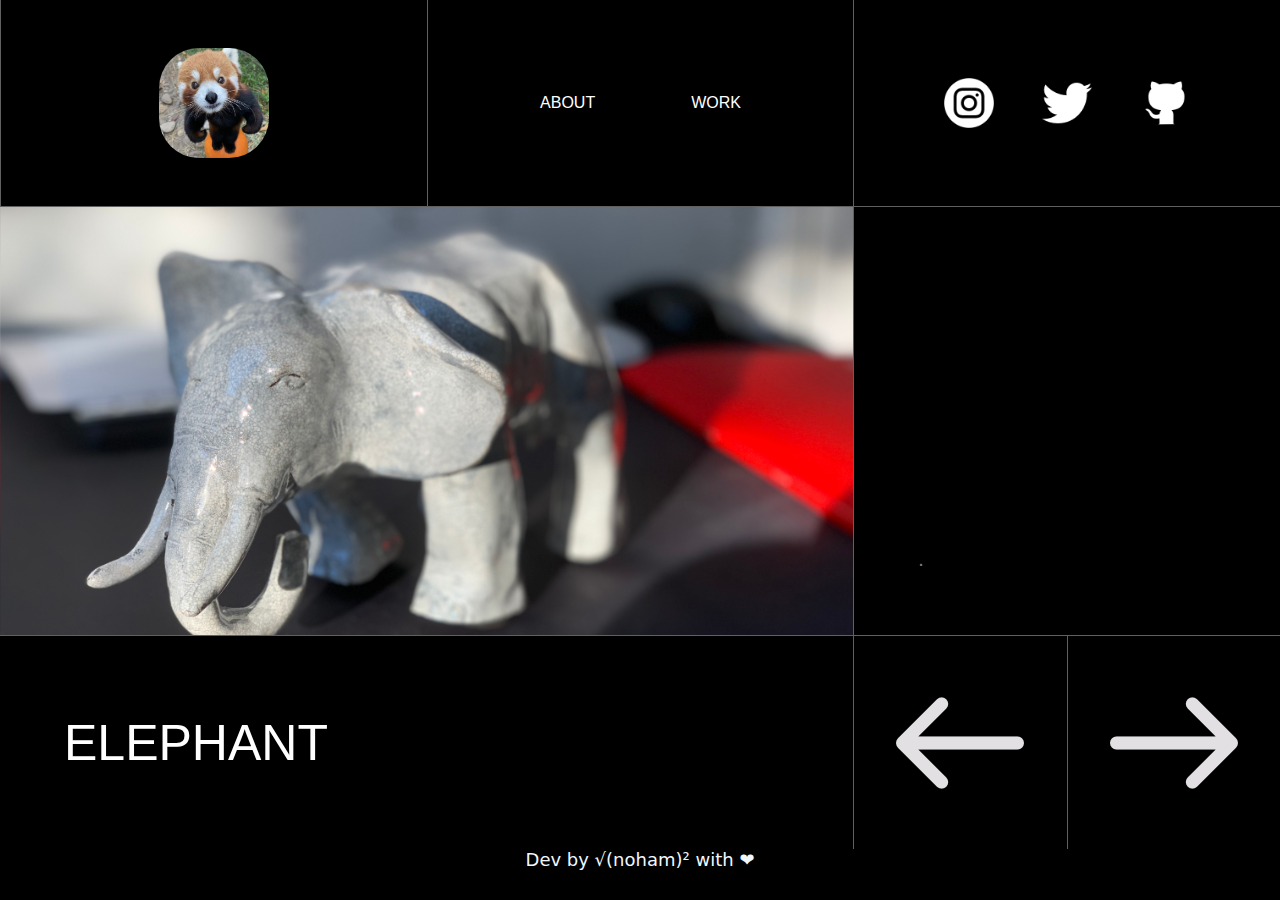
==== index.html @ 0e910b7a "Changes" ====
<html>

<head>
  <title>Nohamart</title>
  <link rel="shortcut icon" href="assets/icon.ico">
  <link rel="stylesheet" href="../Nohamart/css/style.css">
  <script src="../Nohamart/js/index.js"></script>
</head>

<body>

  <nav data-toggled="false" data-transitionable="false">
    <div id="nav-logo-section" class="nav-section">
      <a href="../Nohamart/index.html">
        <img src="../Nohamart/assets/icon.ico" alt="logo" height="110px" width="110px" id="logo"></i>
      </a>
    </div>

    <div id="nav-mobile-section">
      <div id="nav-link-section" class="nav-section">
        <a href="../Nohamart/html/about.html">ABOUT</a>
        <a href="../Nohamart/html/work.html">WORK</a>
      </div>

      <div id="nav-social-section" class="nav-section">
        <a href="https://www.instagram.com/no.0ham/">
          <img src="../Nohamart/assets/social/insta.png" alt="insta" width="50px" height="50px">
        </a>
        <a href="https://twitter.com/Noo0ham">
          <img src="../Nohamart/assets/social/twitter.png" alt="Twitter" width="50px" height="50px">
        </a>
        <a href="https://github.com/NohamR">
          <img src="../Nohamart/assets/social/github.png" alt="github" width="50px" height="50px">
        </a>
      </div>
    </div>
  </nav>

  <main>
    <article data-index="0" data-status="active">
      <div class="article-image-section article-section"></div>
      <div class="article-description-section article-section">
        <p>.</p>
      </div>
      <div class="article-title-section article-section">
        <a href="../Nohamart/html/elephant.html">
          <h2 class="texte-titre">Elephant</h2>
        </a>
      </div>
      <div class="article-nav-section article-section">
        <button class="article-nav-button" type="button" onclick="handleLeftClick()">
          <img src="../Nohamart/assets/web/arrow-left.png" alt="arrow-left"> </button>
        <button class="article-nav-button" type="button" onclick="handleRightClick()">
          <img src="../Nohamart/assets/web/arrow-right.png" alt="arrow-right"> </button>
        </button>
      </div>
    </article>

    <article data-index="1" data-status="inactive">
      <div class="article-image-section article-section"></div>
      <div class="article-description-section article-section">
        <p>.</p>
      </div>
      <div class="article-title-section article-section">
        <a href="../Nohamart/html/lampe.html">
          <h2 class="texte-titre">Lampe</h2>
        </a>
      </div>
      <div class="article-nav-section article-section">
        <button class="article-nav-button" type="button" onclick="handleLeftClick()">
          <img src="../Nohamart/assets/web/arrow-left.png" alt="arrow-left"> </button>
        <button class="article-nav-button" type="button" onclick="handleRightClick()">
          <img src="../Nohamart/assets/web/arrow-right.png" alt="arrow-right"> </button>
        </button>
      </div>
    </article>

  </main>

  <footer>
    Dev by √(noham)² with &#10084;
  </footer>
</body>


</html>
---- Nohamart/css/style.css ----
:root {
  --background-color: rgb(0, 0, 0);
  --border-color: rgba(255, 255, 255, 0.377);
  --highlight-color: rgb(126, 87, 194);
}

body {
  background-color: var(--background-color);
  display: flex;
  flex-direction: column;
  height: 100vh;
  margin: 0px;
  overflow: hidden;
}

* {
  box-sizing: border-box;
}

h1,
h2,
h3,
a,
p,
span {
  font-family: "Rubik", sans-serif;
  font-weight: 400;
  color: white;
  margin: 0px;
}

a {
  text-decoration: none;
}

a:hover {
  color: var(--highlight-color);
}

nav {
  display: flex;
  width: 100%;
  border-bottom: 1px solid var(--border-color);
}

nav .nav-section {
  padding: 3rem 2rem;
  display: flex;
  gap: 1rem;
  border-left: 1px solid var(--border-color);
  align-items: center;
  justify-content: center;
}

#nav-mobile-section {
  display: flex;
  flex-basis: calc(100% * (2 / 3));
  z-index: 2;
}

#nav-toggle-button {
  align-items: center;
  background-color: transparent;
  border: none;
  border-left: 1px solid var(--border-color);
  color: white;
  cursor: pointer;
  display: none;
  gap: 0.8rem;
  height: 100%;
  justify-content: center;
  outline: none;
  padding: 0rem 3rem;
  position: relative;
  z-index: 3;
}

#nav-toggle-button:hover,
#nav-toggle-button:hover>span {
  color: var(--highlight-color);
}

#nav-toggle-button>span,
#nav-toggle-button>i {
  display: inline-block;
  height: 1rem;
  line-height: 1rem;
}

#nav-social-section,
#nav-contact-section {
  flex-grow: 1;
}

#nav-logo-section {
  flex-basis: calc(100% / 3);
  /* justify-content: flex-start; */
}

#nav-logo-section>a>i {
  font-size: 2.5rem;
}

#nav-link-section {
  flex-basis: 50%;
  gap: 6rem;
}

#nav-social-section {
  gap: 3rem;
}

main {
  flex-grow: 1;
  position: relative;
  overflow: hidden;
}

main>article {
  height: 100%;
  width: 100%;
  display: grid;
  grid-template-columns: 2fr 1fr;
  grid-template-rows: 2fr 1fr;
  position: absolute;
  left: 0px;
  top: 0px;
  transition: transform 400ms ease;
}

main>article[data-status="inactive"] {
  transform: translateX(-100%);
  transition: none;
}

main>article[data-status="active"] {
  transform: translateX(0%);
}

main>article[data-status="before"] {
  transform: translateX(-100%);
}

main>article[data-status="after"] {
  transform: translateX(100%);
}

main>article[data-status="becoming-active-from-before"] {
  transform: translateX(-100%);
  transition: none;
}

main>article[data-status="becoming-active-from-after"] {
  transform: translateX(100%);
  transition: none;
}

main>article>.article-section {
  height: 100%;
  display: flex;
}

main>article>.article-description-section,
main>article>.article-nav-section {
  border-left: 1px solid var(--border-color);
}

main>article>.article-title-section,
main>article>.article-nav-section {
  border-top: 1px solid var(--border-color);
}

main>article:first-child>.article-image-section {
  background-image: url(../assets/Article/Elephant/IMG_1213.HEIC);
}

main>article:nth-child(2)>.article-image-section {
  background-image: url(../assets/Article/Lampe/IMG_0713.HEIC);
}

main>article>.article-image-section {
  background-position: center;
  background-size: cover;
}

main>article>.article-description-section {
  flex-direction: column;
  justify-content: flex-end;
  padding: 4rem;
}

main>article>.article-description-section>p {
  color: rgba(255, 255, 255, 0.5);
  font-size: 1.25em;
}

main>article>.article-description-section>p>a:hover {
  text-decoration: underline;
}

main>article>.article-title-section {
  align-items: center;
  justify-content: space-between;
  padding: 2rem 4rem;
}

main>article>.article-title-section * {
  color: white;
}

main>article>.article-title-section>h1, h2 {
  flex-basis: 50%;
  font-family: "Rubik", sans-serif;
  font-size: 50px;
  line-height: 3rem;
  margin: 0px;
  text-transform: uppercase;
}

main>article>.article-title-section>i {
  color: rgba(255, 255, 255, 0.75);
  font-size: 4rem;
}

main>article>.article-nav-section>.article-nav-button {
  background-color: transparent;
  flex-grow: 1;
  border: none;
  outline: none;
  color: rgba(255, 255, 255, 0.75);
  font-size: 3rem;
  cursor: pointer;
}

main>article>.article-nav-section>.article-nav-button:hover {
  background-color: rgba(255, 255, 255, 0.02);
}

main>article>.article-nav-section>.article-nav-button:nth-child(2) {
  border-left: 1px solid var(--border-color);
}

@media(max-width: 1200px) {
  #nav-mobile-section {
    flex-basis: calc(100% * 0.75);
  }

  #nav-logo-section {
    flex-basis: calc(100% * 0.25);
  }

  #nav-link-section {
    flex-basis: calc(100% / 3);
    gap: 3rem;
  }

  main {
    overflow-y: auto;
  }

  main>article {
    grid-template-columns: none;
    grid-template-rows: 1.5fr repeat(3, 0.75fr) 0.25fr;
    height: max(900px, 100%);
  }

  main>article>.article-title-section>h2 {
    font-size: 3rem;
    line-height: 2.6rem;
  }

  main>article>.article-title-section>i {
    font-size: 3rem;
  }

  main>article>.article-description-section,
  main>article>.article-nav-section {
    border-left: none;
  }

  main>article>.article-image-section {
    order: 1;
  }

  main>article>.article-title-section {
    border-bottom: 1px solid var(--border-color);
    order: 2;
  }

  main>article>.article-description-section {
    justify-content: center;
    order: 3;
  }

  main>article>.article-nav-section {
    border-bottom: 1px solid var(--border-color);
    order: 4;
  }
}

@media(max-width: 800px) {
  nav {
    justify-content: space-between;
  }

  nav[data-toggled="true"]>#nav-mobile-section {
    transform: translateY(0%);
  }

  nav[data-toggled="true"]>#nav-toggle-button {
    border-left: none;
  }

  nav[data-transitionable="true"]>#nav-mobile-section {
    transition: transform 400ms ease;
  }

  nav .nav-section {
    border-left: none;
    padding: 1.5rem 1rem;
  }

  #nav-logo-section>a>i {
    font-size: 1.5rem;
    margin-left: 1rem;
  }

  #nav-mobile-section {
    background-color: var(--background-color);
    flex-direction: column;
    height: 100vh;
    width: 100vw;
    position: fixed;
    transform: translateY(-100%);
  }

  #nav-toggle-button {
    display: flex;
  }

  #nav-link-section {
    flex-basis: 60%;
    flex-direction: column;
    gap: 4rem;
  }

  #nav-link-section>a {
    font-size: 3rem;
  }

  #nav-social-section>a {
    font-size: 2rem;
  }

  #nav-contact-section {
    padding-bottom: 4rem;
  }

  main>article {
    grid-template-rows: 1fr repeat(4, 0.5fr);
    height: max(700px, 100%);
  }

  main>article>.article-title-section {
    padding: 2rem;
  }

  main>article>.article-title-section>h1,
  h2 {
    flex-basis: 70%;
    font-size: 1.75em;
    line-height: 1.5rem;
  }

  main>article>.article-title-section>i {
    font-size: 2rem;
  }

  main>article>.article-description-section {
    padding: 2rem;
  }

  main>article>.article-description-section>p {
    font-size: 1rem;
  }
}

/* -- YT link / Source link styles -- */

main>article>.article-description-section>p>.source-link {
  color: var(--highlight-color);
  display: inline;
}

main>article .yt-link,
main>article .yt-link>i {
  color: var(--yt-color);
  display: inline;
}



#logo {
  border-radius: 40px;
}

footer {
  font-size: large;
  color: aliceblue;
  text-align: center;
  padding-bottom: 30px;
  font-family: system-ui, -apple-system, BlinkMacSystemFont, 'Segoe UI', Roboto, Oxygen, Ubuntu, Cantarell, 'Open Sans', 'Helvetica Neue', sans-serif;
}
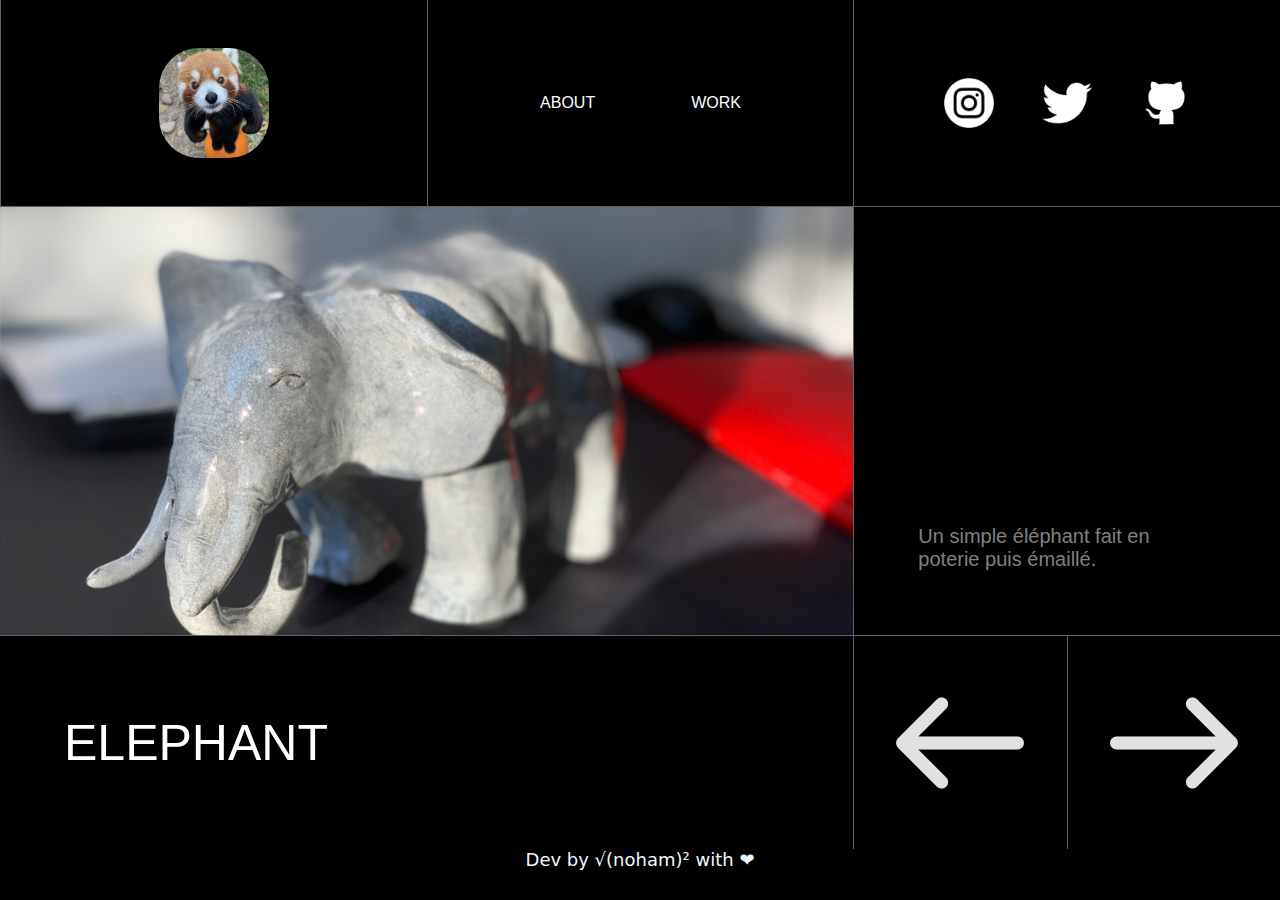
==== commit 527acc69: "Changes" ====
--- a/index.html
+++ b/index.html
@@ -3,34 +3,34 @@
 <head>
   <title>Nohamart</title>
   <link rel="shortcut icon" href="assets/icon.ico">
-  <link rel="stylesheet" href="../Nohamart/css/style.css">
-  <script src="../Nohamart/js/index.js"></script>
+  <link rel="stylesheet" href="css/style.css">
+  <script src="js/index.js"></script>
 </head>
 
 <body>
 
   <nav data-toggled="false" data-transitionable="false">
     <div id="nav-logo-section" class="nav-section">
-      <a href="../Nohamart/index.html">
-        <img src="../Nohamart/assets/icon.ico" alt="logo" height="110px" width="110px" id="logo"></i>
+      <a href="index.html">
+        <img src="assets/icon.ico" alt="logo" height="110px" width="110px" id="logo"></i>
       </a>
     </div>
 
     <div id="nav-mobile-section">
       <div id="nav-link-section" class="nav-section">
-        <a href="../Nohamart/html/about.html">ABOUT</a>
-        <a href="../Nohamart/html/work.html">WORK</a>
+        <a href="html/about.html">ABOUT</a>
+        <a href="html/work.html">WORK</a>
       </div>
 
       <div id="nav-social-section" class="nav-section">
         <a href="https://www.instagram.com/no.0ham/">
-          <img src="../Nohamart/assets/social/insta.png" alt="insta" width="50px" height="50px">
+          <img src="assets/social/insta.png" alt="insta" width="50px" height="50px">
         </a>
         <a href="https://twitter.com/Noo0ham">
-          <img src="../Nohamart/assets/social/twitter.png" alt="Twitter" width="50px" height="50px">
+          <img src="assets/social/twitter.png" alt="Twitter" width="50px" height="50px">
         </a>
         <a href="https://github.com/NohamR">
-          <img src="../Nohamart/assets/social/github.png" alt="github" width="50px" height="50px">
+          <img src="assets/social/github.png" alt="github" width="50px" height="50px">
         </a>
       </div>
     </div>
@@ -40,18 +40,18 @@
     <article data-index="0" data-status="active">
       <div class="article-image-section article-section"></div>
       <div class="article-description-section article-section">
-        <p>.</p>
+        <p>Un simple éléphant fait en poterie puis émaillé.</p>
       </div>
       <div class="article-title-section article-section">
-        <a href="../Nohamart/html/elephant.html">
+        <a href="html/elephant.html">
           <h2 class="texte-titre">Elephant</h2>
         </a>
       </div>
       <div class="article-nav-section article-section">
         <button class="article-nav-button" type="button" onclick="handleLeftClick()">
-          <img src="../Nohamart/assets/web/arrow-left.png" alt="arrow-left"> </button>
+          <img src="assets/web/arrow-left.png" alt="arrow-left"> </button>
         <button class="article-nav-button" type="button" onclick="handleRightClick()">
-          <img src="../Nohamart/assets/web/arrow-right.png" alt="arrow-right"> </button>
+          <img src="assets/web/arrow-right.png" alt="arrow-right"> </button>
         </button>
       </div>
     </article>
@@ -59,18 +59,18 @@
     <article data-index="1" data-status="inactive">
       <div class="article-image-section article-section"></div>
       <div class="article-description-section article-section">
-        <p>.</p>
+        <p>Une lampe incrustée dans un morceau de bois travaillé, poncé, vernis et gravé à l'arc électrique.</p>
       </div>
       <div class="article-title-section article-section">
-        <a href="../Nohamart/html/lampe.html">
+        <a href="html/lampe.html">
           <h2 class="texte-titre">Lampe</h2>
         </a>
       </div>
       <div class="article-nav-section article-section">
         <button class="article-nav-button" type="button" onclick="handleLeftClick()">
-          <img src="../Nohamart/assets/web/arrow-left.png" alt="arrow-left"> </button>
+          <img src="assets/web/arrow-left.png" alt="arrow-left"> </button>
         <button class="article-nav-button" type="button" onclick="handleRightClick()">
-          <img src="../Nohamart/assets/web/arrow-right.png" alt="arrow-right"> </button>
+          <img src="assets/web/arrow-right.png" alt="arrow-right"> </button>
         </button>
       </div>
     </article>
--- a/css/style.css
+++ b/css/style.css
@@ -0,0 +1,418 @@
+:root {
+  --background-color: rgb(0, 0, 0);
+  --border-color: #ffffff60;
+  --highlight-color: rgb(252, 227, 196)
+}
+
+body {
+  background-color: var(--background-color);
+  display: flex;
+  flex-direction: column;
+  height: 100vh;
+  margin: 0px;
+  overflow: hidden;
+}
+
+* {
+  box-sizing: border-box;
+}
+
+h1,
+h2,
+h3,
+a,
+p,
+span {
+  font-family: "Rubik", sans-serif;
+  font-weight: 400;
+  color: white;
+  margin: 0px;
+}
+
+a {
+  text-decoration: none;
+}
+
+a:hover {
+  color: var(--highlight-color);
+}
+
+nav {
+  display: flex;
+  width: 100%;
+  border-bottom: 1px solid var(--border-color);
+}
+
+nav .nav-section {
+  padding: 3rem 2rem;
+  display: flex;
+  gap: 1rem;
+  border-left: 1px solid var(--border-color);
+  align-items: center;
+  justify-content: center;
+}
+
+#nav-mobile-section {
+  display: flex;
+  flex-basis: calc(100% * (2 / 3));
+  z-index: 2;
+}
+
+#nav-toggle-button {
+  align-items: center;
+  background-color: transparent;
+  border: none;
+  border-left: 1px solid var(--border-color);
+  color: white;
+  cursor: pointer;
+  display: none;
+  gap: 0.8rem;
+  height: 100%;
+  justify-content: center;
+  outline: none;
+  padding: 0rem 3rem;
+  position: relative;
+  z-index: 3;
+}
+
+#nav-toggle-button:hover,
+#nav-toggle-button:hover>span {
+  color: var(--highlight-color);
+}
+
+#nav-toggle-button>span,
+#nav-toggle-button>i {
+  display: inline-block;
+  height: 1rem;
+  line-height: 1rem;
+}
+
+#nav-social-section,
+#nav-contact-section {
+  flex-grow: 1;
+}
+
+#nav-logo-section {
+  flex-basis: calc(100% / 3);
+  /* justify-content: flex-start; */
+}
+
+#nav-logo-section>a>i {
+  font-size: 2.5rem;
+}
+
+#nav-link-section {
+  flex-basis: 50%;
+  gap: 6rem;
+}
+
+#nav-social-section {
+  gap: 3rem;
+}
+
+main {
+  flex-grow: 1;
+  position: relative;
+  overflow: hidden;
+}
+
+main>article {
+  height: 100%;
+  width: 100%;
+  display: grid;
+  grid-template-columns: 2fr 1fr;
+  grid-template-rows: 2fr 1fr;
+  position: absolute;
+  left: 0px;
+  top: 0px;
+  transition: transform 400ms ease;
+}
+
+main>article[data-status="inactive"] {
+  transform: translateX(-100%);
+  transition: none;
+}
+
+main>article[data-status="active"] {
+  transform: translateX(0%);
+}
+
+main>article[data-status="before"] {
+  transform: translateX(-100%);
+}
+
+main>article[data-status="after"] {
+  transform: translateX(100%);
+}
+
+main>article[data-status="becoming-active-from-before"] {
+  transform: translateX(-100%);
+  transition: none;
+}
+
+main>article[data-status="becoming-active-from-after"] {
+  transform: translateX(100%);
+  transition: none;
+}
+
+main>article>.article-section {
+  height: 100%;
+  display: flex;
+}
+
+main>article>.article-description-section,
+main>article>.article-nav-section {
+  border-left: 1px solid var(--border-color);
+}
+
+main>article>.article-title-section,
+main>article>.article-nav-section {
+  border-top: 1px solid var(--border-color);
+}
+
+main>article:first-child>.article-image-section {
+  background-image: url(../assets/Cover/Elephant.JPG);
+}
+
+main>article:nth-child(2)>.article-image-section {
+  background-image: url(../assets/Cover/Lampe.PNG);
+}
+
+main>article>.article-image-section {
+  background-position: center;
+  background-size: cover;
+}
+
+main>article>.article-description-section {
+  flex-direction: column;
+  justify-content: flex-end;
+  padding: 4rem;
+}
+
+main>article>.article-description-section>p {
+  color: rgba(255, 255, 255, 0.5);
+  font-size: 1.25em;
+}
+
+main>article>.article-description-section>p>a:hover {
+  text-decoration: underline;
+}
+
+main>article>.article-title-section {
+  align-items: center;
+  justify-content: space-between;
+  padding: 2rem 4rem;
+}
+
+main>article>.article-title-section * {
+  color: white;
+}
+
+main>article>.article-title-section>h1, h2 {
+  flex-basis: 50%;
+  font-family: "Rubik", sans-serif;
+  font-size: 50px;
+  line-height: 3rem;
+  margin: 0px;
+  text-transform: uppercase;
+}
+
+main>article>.article-title-section>i {
+  color: rgba(255, 255, 255, 0.75);
+  font-size: 4rem;
+}
+
+main>article>.article-nav-section>.article-nav-button {
+  background-color: transparent;
+  flex-grow: 1;
+  border: none;
+  outline: none;
+  color: rgba(255, 255, 255, 0.75);
+  font-size: 3rem;
+  cursor: pointer;
+}
+
+main>article>.article-nav-section>.article-nav-button:hover {
+  background-color: rgba(255, 255, 255, 0.02);
+}
+
+main>article>.article-nav-section>.article-nav-button:nth-child(2) {
+  border-left: 1px solid var(--border-color);
+}
+
+@media(max-width: 1200px) {
+  #nav-mobile-section {
+    flex-basis: calc(100% * 0.75);
+  }
+
+  #nav-logo-section {
+    flex-basis: calc(100% * 0.25);
+  }
+
+  #nav-link-section {
+    flex-basis: calc(100% / 3);
+    gap: 3rem;
+  }
+
+  main {
+    overflow-y: auto;
+  }
+
+  main>article {
+    grid-template-columns: none;
+    grid-template-rows: 1.5fr repeat(3, 0.75fr) 0.25fr;
+    height: max(900px, 100%);
+  }
+
+  main>article>.article-title-section>h2 {
+    font-size: 3rem;
+    line-height: 2.6rem;
+  }
+
+  main>article>.article-title-section>i {
+    font-size: 3rem;
+  }
+
+  main>article>.article-description-section,
+  main>article>.article-nav-section {
+    border-left: none;
+  }
+
+  main>article>.article-image-section {
+    order: 1;
+  }
+
+  main>article>.article-title-section {
+    border-bottom: 1px solid var(--border-color);
+    order: 2;
+  }
+
+  main>article>.article-description-section {
+    justify-content: center;
+    order: 3;
+  }
+
+  main>article>.article-nav-section {
+    border-bottom: 1px solid var(--border-color);
+    order: 4;
+  }
+}
+
+@media(max-width: 800px) {
+  nav {
+    justify-content: space-between;
+  }
+
+  nav[data-toggled="true"]>#nav-mobile-section {
+    transform: translateY(0%);
+  }
+
+  nav[data-toggled="true"]>#nav-toggle-button {
+    border-left: none;
+  }
+
+  nav[data-transitionable="true"]>#nav-mobile-section {
+    transition: transform 400ms ease;
+  }
+
+  nav .nav-section {
+    border-left: none;
+    padding: 1.5rem 1rem;
+  }
+
+  #nav-logo-section>a>i {
+    font-size: 1.5rem;
+    margin-left: 1rem;
+  }
+
+  #nav-mobile-section {
+    background-color: var(--background-color);
+    flex-direction: column;
+    height: 100vh;
+    width: 100vw;
+    position: fixed;
+    transform: translateY(-100%);
+  }
+
+  #nav-toggle-button {
+    display: flex;
+  }
+
+  #nav-link-section {
+    flex-basis: 60%;
+    flex-direction: column;
+    gap: 4rem;
+  }
+
+  #nav-link-section>a {
+    font-size: 3rem;
+  }
+
+  #nav-social-section>a {
+    font-size: 2rem;
+  }
+
+  #nav-contact-section {
+    padding-bottom: 4rem;
+  }
+
+  main>article {
+    grid-template-rows: 1fr repeat(4, 0.5fr);
+    height: max(700px, 100%);
+  }
+
+  main>article>.article-title-section {
+    padding: 2rem;
+  }
+
+  main>article>.article-title-section>h1,
+  h2 {
+    flex-basis: 70%;
+    font-size: 1.75em;
+    line-height: 1.5rem;
+  }
+
+  main>article>.article-title-section>i {
+    font-size: 2rem;
+  }
+
+  main>article>.article-description-section {
+    padding: 2rem;
+  }
+
+  main>article>.article-description-section>p {
+    font-size: 1rem;
+  }
+}
+
+/* -- YT link / Source link styles -- */
+
+main>article>.article-description-section>p>.source-link {
+  color: var(--highlight-color);
+  display: inline;
+}
+
+main>article .yt-link,
+main>article .yt-link>i {
+  color: var(--yt-color);
+  display: inline;
+}
+
+
+
+#logo {
+  border-radius: 40px;
+}
+
+.texte-titre:hover {
+  color: rgb(252, 227, 196);
+}
+
+
+footer {
+  font-size: large;
+  color: aliceblue;
+  text-align: center;
+  padding-bottom: 30px;
+  font-family: system-ui, -apple-system, BlinkMacSystemFont, 'Segoe UI', Roboto, Oxygen, Ubuntu, Cantarell, 'Open Sans', 'Helvetica Neue', sans-serif;
+}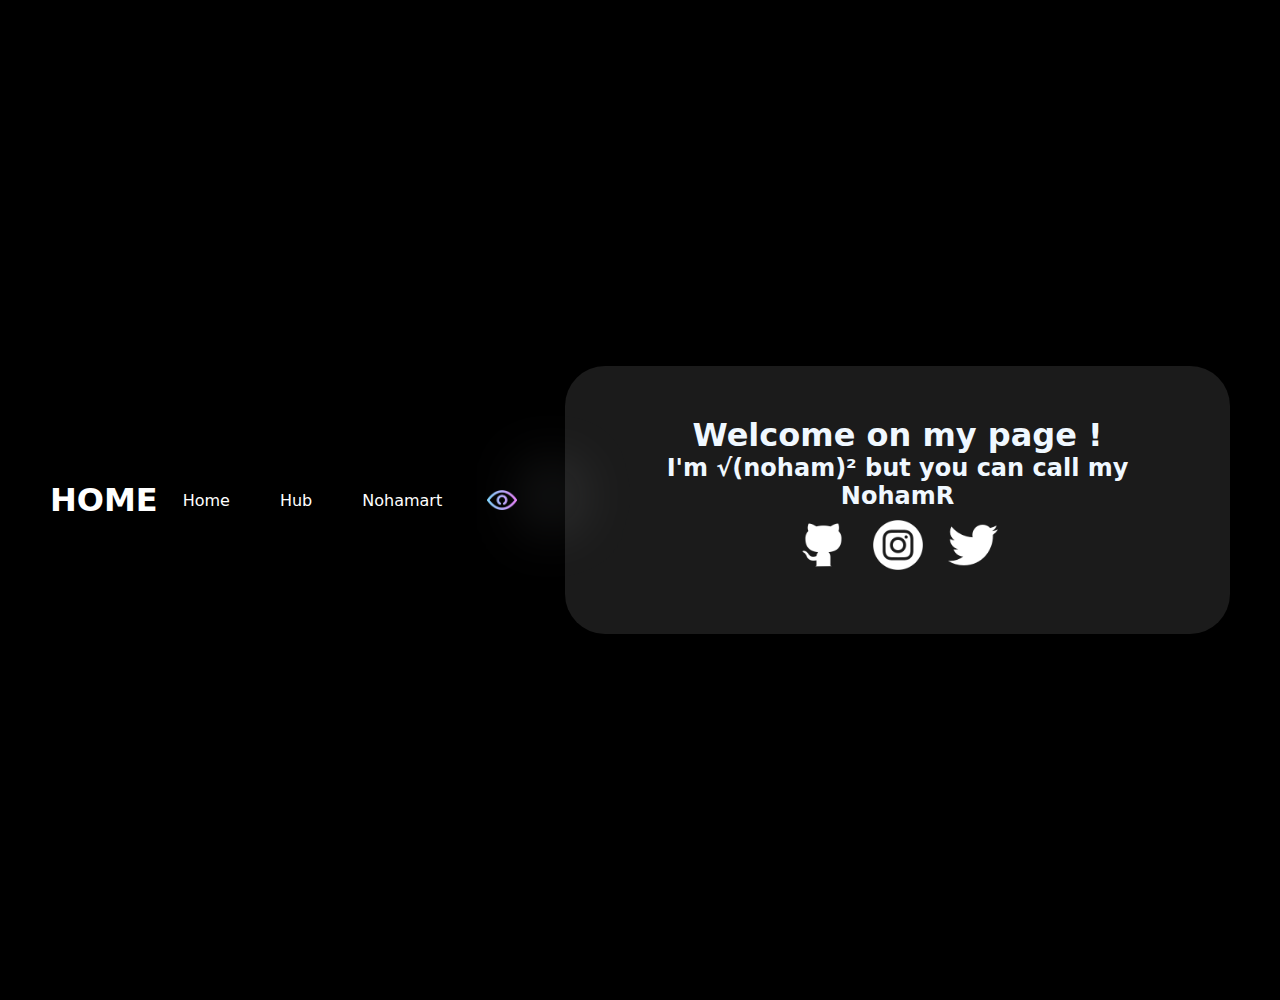
==== commit c34290e9: "First new push" ====
--- a/index.html
+++ b/index.html
@@ -1,86 +1,76 @@
-<html>
+<html lang="en">
 
 <head>
-  <title>Nohamart</title>
-  <link rel="shortcut icon" href="assets/icon.ico">
-  <link rel="stylesheet" href="css/style.css">
-  <script src="js/index.js"></script>
+    <meta charset="utf-8">
+    <meta http-equiv="X-UA-Compatible" content="IE=edge">
+    <link rel="icon" href="assets/icon.ico">
+    <meta name="viewport" content="width=device-width,initial-scale=1">
+    <meta name="theme-color" content="#000000">
+    <meta name="description" content="NohamR's web site">
+    <link rel="apple-touch-icon" href="/logo192.png">
+    <title>NohamR</title>
+    <link href="style.css" rel="stylesheet">
+    <script src="index.js"></script>
 </head>
 
 <body>
 
-  <nav data-toggled="false" data-transitionable="false">
-    <div id="nav-logo-section" class="nav-section">
-      <a href="index.html">
-        <img src="assets/icon.ico" alt="logo" height="110px" width="110px" id="logo"></i>
-      </a>
-    </div>
-
-    <div id="nav-mobile-section">
-      <div id="nav-link-section" class="nav-section">
-        <a href="html/about.html">ABOUT</a>
-        <a href="html/work.html">WORK</a>
-      </div>
-
-      <div id="nav-social-section" class="nav-section">
-        <a href="https://www.instagram.com/no.0ham/">
-          <img src="assets/social/insta.png" alt="insta" width="50px" height="50px">
-        </a>
-        <a href="https://twitter.com/Noo0ham">
-          <img src="assets/social/twitter.png" alt="Twitter" width="50px" height="50px">
-        </a>
-        <a href="https://github.com/NohamR">
-          <img src="assets/social/github.png" alt="github" width="50px" height="50px">
-        </a>
-      </div>
-    </div>
-  </nav>
-
-  <main>
-    <article data-index="0" data-status="active">
-      <div class="article-image-section article-section"></div>
-      <div class="article-description-section article-section">
-        <p>Un simple éléphant fait en poterie puis émaillé.</p>
-      </div>
-      <div class="article-title-section article-section">
-        <a href="html/elephant.html">
-          <h2 class="texte-titre">Elephant</h2>
-        </a>
-      </div>
-      <div class="article-nav-section article-section">
-        <button class="article-nav-button" type="button" onclick="handleLeftClick()">
-          <img src="assets/web/arrow-left.png" alt="arrow-left"> </button>
-        <button class="article-nav-button" type="button" onclick="handleRightClick()">
-          <img src="assets/web/arrow-right.png" alt="arrow-right"> </button>
-        </button>
-      </div>
-    </article>
-
-    <article data-index="1" data-status="inactive">
-      <div class="article-image-section article-section"></div>
-      <div class="article-description-section article-section">
-        <p>Une lampe incrustée dans un morceau de bois travaillé, poncé, vernis et gravé à l'arc électrique.</p>
-      </div>
-      <div class="article-title-section article-section">
-        <a href="html/lampe.html">
-          <h2 class="texte-titre">Lampe</h2>
-        </a>
-      </div>
-      <div class="article-nav-section article-section">
-        <button class="article-nav-button" type="button" onclick="handleLeftClick()">
-          <img src="assets/web/arrow-left.png" alt="arrow-left"> </button>
-        <button class="article-nav-button" type="button" onclick="handleRightClick()">
-          <img src="assets/web/arrow-right.png" alt="arrow-right"> </button>
-        </button>
-      </div>
-    </article>
-
-  </main>
-
-  <footer>
-    Dev by √(noham)² with &#10084;
-  </footer>
-</body>
 
 
+    <nav class="navbar">
+        <a href="" class="logo">HOME</a>
+        <div class="nav-links">
+            <ul>
+                <li><a href="index.html">Home</a></li>
+                <li><a href="https://nohamr.github.io/hub">Hub</a></li>
+                <li><a href="https://nohamr.github.io/nohamart">Nohamart</a></li>
+            </ul>
+        </div>
+
+
+        <img src="assets/burger.png" alt="menu hamburger" class="menu-hamburger">
+
+        <div class="compteur-content">
+            <img src="assets/oeuil.png" alt="oeuil">
+            <h1 id="compteur-de-vues" class="compteur-de-vues">?</h1>
+        </div>
+
+
+        <div class="main">
+            <div class="square">
+                <div class="square_content">
+                    <h1>
+                        Welcome on my page !
+                    </h1>
+                    <h2>
+                        I'm √(noham)² but you can call my NohamR
+                    </h2>
+                    <div class="icons">
+                        <a href="https://github.com/NohamR"><img class="icon" src="assets/social/github.png"
+                                alt="github"></a>
+                        <a href="https://www.instagram.com/no.0ham/"><img class="icon" src="assets/social/insta.png"
+                                alt="instagram"></a>
+                        <a href="https://twitter.com/Noo0ham"><img class="icon" src="assets/social/twitter.png"
+                                alt="twitter"></a>
+                    </div>
+                </div>
+            </div>
+        </div>
+
+
+    </nav>
+</body>
+<script>
+    const menuHamburger = document.querySelector(".menu-hamburger")
+    const navLinks = document.querySelector(".nav-links")
+    const squareContent = document.querySelector(".square_content")
+    const compteur = document.querySelector(".compteur-content")
+
+    menuHamburger.addEventListener('click', () => {
+        navLinks.classList.toggle('mobile-menu')
+        squareContent.classList.toggle('mobile-menu')
+        compteur.classList.toggle('mobile-menu')
+    })
+</script>
+
 </html>--- a/style.css
+++ b/style.css
@@ -0,0 +1,166 @@
+* {
+    margin: 0;
+    padding: 0;
+    text-decoration: none;
+    list-style: none;
+}
+
+html {
+    font-family: system-ui, -apple-system, BlinkMacSystemFont, 'Segoe UI', Roboto, Oxygen, Ubuntu, Cantarell, 'Open Sans', 'Helvetica Neue', sans-serif;
+    background-color: black;
+    color: aliceblue;
+}
+
+header {
+    height: 100vh;
+    width: 100vh;
+    background-color: black;
+    background-size: cover;
+}
+
+.navbar {
+    position: absolute;
+    padding: 50px;
+    display: flex;
+    justify-content: space-between;
+    align-items: center;
+    width: 100%;
+    box-sizing: border-box;
+}
+
+.navbar a {
+    color: white;
+}
+
+.navbar .logo {
+    font-size: 2em;
+    font-weight: bold;
+}
+
+.navbar .nav-links ul {
+    display: flex;
+}
+
+.navbar .nav-links ul li {
+    margin: 0 25px;
+}
+
+.mobile-menu {
+    margin-left: 0;
+}
+
+@media screen and (max-width : 900px) {
+    .navbar {
+        padding: 0;
+    }
+
+    .navbar .logo {
+        position: absolute;
+        top: 30px;
+        left: 50px;
+    }
+
+    .navbar .menu-hamburger {
+        display: block;
+        position: absolute;
+        width: 35px;
+        right: 30px;
+        top: 40px;
+    }
+
+    .nav-links {
+        top: 0;
+        left: 0;
+        position: absolute;
+        background-color: rgba(255, 255, 255, 0.418);
+        backdrop-filter: blur(8px);
+        width: 100%;
+        height: 100vh;
+        display: flex;
+        justify-content: center;
+        align-items: center;
+        margin-left: -100%;
+        transition: all 0.5s ease;
+    }
+
+    .nav-links.mobile-menu {
+        margin-left: 0;
+    }
+
+    .nav-links ul {
+        display: flex;
+        flex-direction: column;
+        align-items: center;
+    }
+
+    .navbar .nav-links ul li {
+        margin: 25px 0;
+        font-size: 1.2em;
+    }
+
+    .square_content.mobile-menu {
+        display: none;
+    }
+
+    .compteur-content.mobile-menu {
+        display: none;
+    }
+}
+
+
+@media screen and (min-width : 900px) {
+    #compteur-de-vues {
+        font-size: 3rem;
+        margin: 0;
+        filter: blur(32px);
+        transition: 0.5s;
+    }
+
+    .navbar .menu-hamburger {
+        display: none;
+    }
+
+    .square {
+        text-align: center;
+        width: 100%;
+        height: 100vh;
+        display: flex;
+        justify-content: center;
+        align-items: center;
+        transition: all 0.5s ease;
+    }
+
+    .square_content {
+        background-color: rgba(59, 59, 59, 0.459);
+        border-radius: 40px;
+        padding: 50px;
+        transition: all 0.5s ease;
+    }
+
+    .icons {
+        justify-content: center;
+        display: block;
+    }
+
+    .icon {
+        width: 50px;
+        margin: 10px;
+    }
+
+    .icon:hover {
+        box-shadow: 0px 0px 80px rgba(255, 255, 255, 0.39);
+        /* background-color: rgba(255, 255, 255, 0.185); */
+    }
+}
+
+.compteur-content img {
+    width: 30px;
+    height: 100%;
+    margin: 20px;
+}
+
+.compteur-content {
+    display: flex;
+    justify-content: center;
+    align-items: center;
+}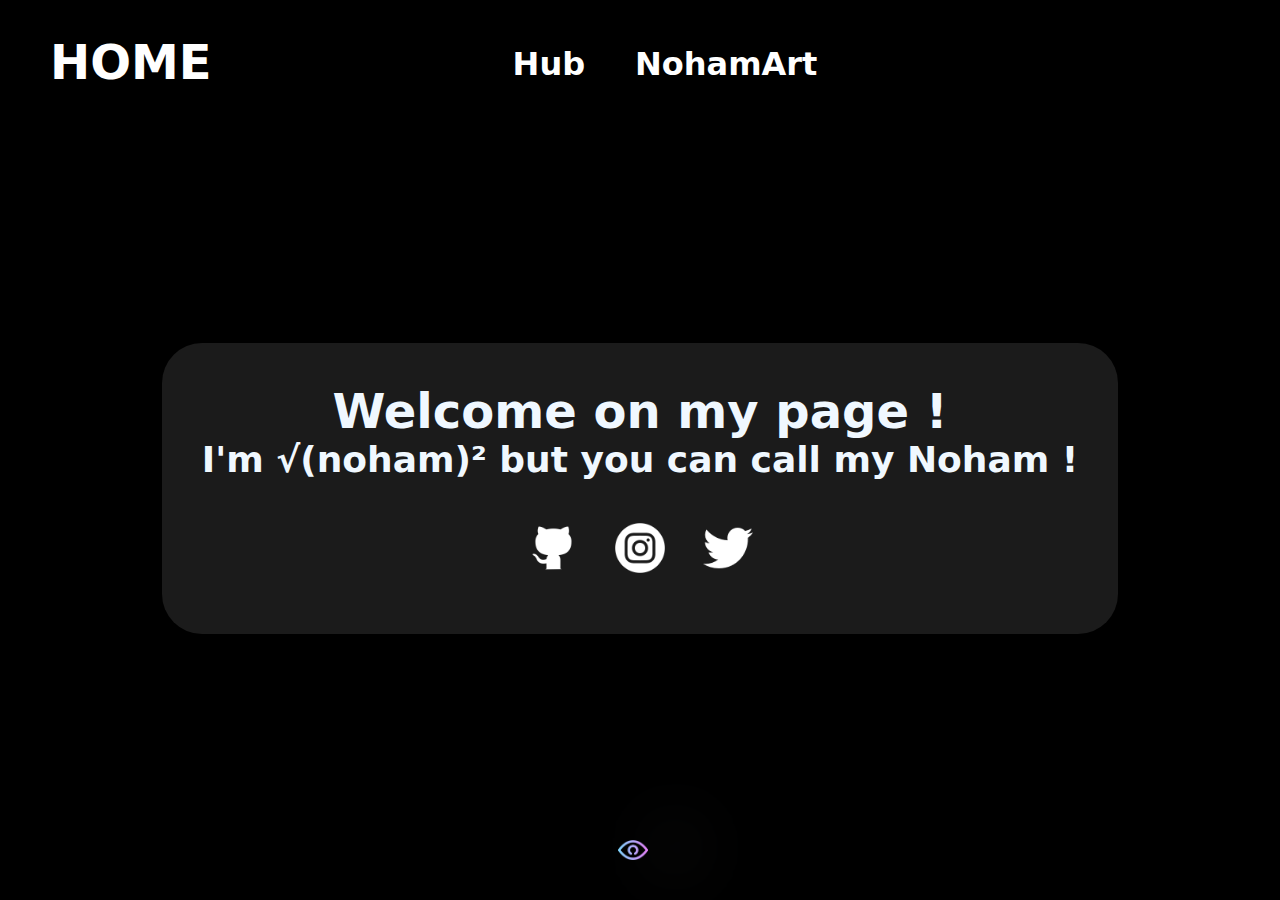
==== commit 7e1a4912: "changes" ====
--- a/index.html
+++ b/index.html
@@ -8,33 +8,23 @@
     <meta name="theme-color" content="#000000">
     <meta name="description" content="NohamR's web site">
     <link rel="apple-touch-icon" href="/logo192.png">
-    <title>NohamR</title>
+    <title>√(noham)²</title>
     <link href="style.css" rel="stylesheet">
     <script src="index.js"></script>
 </head>
 
 <body>
-
-
-
     <nav class="navbar">
         <a href="" class="logo">HOME</a>
         <div class="nav-links">
             <ul>
-                <li><a href="index.html">Home</a></li>
-                <li><a href="https://nohamr.github.io/hub">Hub</a></li>
-                <li><a href="https://nohamr.github.io/nohamart">Nohamart</a></li>
+                <li><a href="https://nohamr.github.io/index.html" id="home">Home</a></li>
+                <li><a href="https://nohamr.github.io/Hub">Hub</a></li>
+                <li><a href="https://nohamr.github.io/Nohamart">NohamArt</a></li>
             </ul>
         </div>
 
-
         <img src="assets/burger.png" alt="menu hamburger" class="menu-hamburger">
-
-        <div class="compteur-content">
-            <img src="assets/oeuil.png" alt="oeuil">
-            <h1 id="compteur-de-vues" class="compteur-de-vues">?</h1>
-        </div>
-
 
         <div class="main">
             <div class="square">
@@ -43,23 +33,27 @@
                         Welcome on my page !
                     </h1>
                     <h2>
-                        I'm √(noham)² but you can call my NohamR
+                        I'm √(noham)² but you can call my Noham !
                     </h2>
+                    <br>
                     <div class="icons">
-                        <a href="https://github.com/NohamR"><img class="icon" src="assets/social/github.png"
-                                alt="github"></a>
-                        <a href="https://www.instagram.com/no.0ham/"><img class="icon" src="assets/social/insta.png"
-                                alt="instagram"></a>
-                        <a href="https://twitter.com/Noo0ham"><img class="icon" src="assets/social/twitter.png"
-                                alt="twitter"></a>
+                        <a href="https://github.com/NohamR" target="_blank"><img class="icon" src="assets/social/github.png" alt="github"></a>
+                        <a href="https://www.instagram.com/no.0ham/" target="_blank"><img class="icon" src="assets/social/insta.png" alt="instagram"></a>
+                        <a href="https://twitter.com/Noo0ham" target="_blank"><img class="icon" src="assets/social/twitter.png" alt="twitter"></a>
                     </div>
                 </div>
             </div>
         </div>
 
-
+        <div class="compteur">
+            <div class="compteur-content">
+                <img src="assets/oeuil.png" alt="oeuil">
+                <h1 id="compteur-de-vues" class="compteur-de-vues">?</h1>
+            </div>
+        </div>
     </nav>
 </body>
+
 <script>
     const menuHamburger = document.querySelector(".menu-hamburger")
     const navLinks = document.querySelector(".nav-links")
--- a/style.css
+++ b/style.css
@@ -18,7 +18,7 @@
     background-size: cover;
 }
 
-.navbar {
+/* .navbar {
     position: absolute;
     padding: 50px;
     display: flex;
@@ -26,24 +26,24 @@
     align-items: center;
     width: 100%;
     box-sizing: border-box;
-}
+} */
 
 .navbar a {
     color: white;
 }
 
 .navbar .logo {
-    font-size: 2em;
+    font-size: 3em;
     font-weight: bold;
 }
 
-.navbar .nav-links ul {
+/* .navbar .nav-links ul {
     display: flex;
-}
-
-.navbar .nav-links ul li {
+} */
+
+/* .navbar .nav-links ul li {
     margin: 0 25px;
-}
+} */
 
 .mobile-menu {
     margin-left: 0;
@@ -56,7 +56,7 @@
 
     .navbar .logo {
         position: absolute;
-        top: 30px;
+        top: 34px;
         left: 50px;
     }
 
@@ -95,7 +95,8 @@
 
     .navbar .nav-links ul li {
         margin: 25px 0;
-        font-size: 1.2em;
+        font-size: 1.5em;
+        font-weight: bold;
     }
 
     .square_content.mobile-menu {
@@ -105,6 +106,58 @@
     .compteur-content.mobile-menu {
         display: none;
     }
+
+    .compteur {
+        position: absolute;
+        bottom: 20px;
+        margin-left: auto;
+        margin-right: auto;
+        left: 0;
+        right: 0;
+        text-align: center;
+    }
+
+    .compteur-content {
+        display: flex;
+        justify-content: center;
+        align-items: center;
+    }
+
+    #compteur-de-vues {
+        font-size: 1.5rem;
+        margin: 0;
+        filter: blur(32px);
+        transition: 0.5s;
+    }
+
+    .square {
+        text-align: center;
+        width: 100%;
+        height: 100vh;
+        display: flex;
+        justify-content: center;
+        align-items: center;
+        transition: all 0.5s ease;
+    }
+
+    .square_content {
+        background-color: rgba(59, 59, 59, 0.459);
+        border-radius: 40px;
+        transition: all 0.5s ease;
+        padding: 20px;
+        margin: 30px;
+    }
+
+    .icons {
+        justify-content: center;
+        display: block;
+    }
+
+    .icon {
+        width: 50px;
+        margin: 10px;
+    }
+
 }
 
 
@@ -120,10 +173,73 @@
         display: none;
     }
 
+    .icon:hover {
+        box-shadow: 0px 0px 80px rgba(255, 255, 255, 0.39);
+        background-color: rgba(161, 161, 161, 0.116);
+    }
+    .navbar .nav-links ul li a:hover {
+        color: rgba(255, 255, 255, 0.842);
+    }
+
+
+    /* tout */
+    
+    /* .navbar {
+    position: absolute;
+    padding: 50px;
+    display: flex;
+    align-items: center;
+    width: 100%;
+    box-sizing: border-box;
+    } */
+
+    .navbar .logo {
+        position: absolute;
+        top: 34px;
+        left: 50px;
+    }
+
+    /* .nav-links {
+        top: 0;
+        left: 0;
+        position: absolute;
+        background-color: rgba(255, 255, 255, 0.418);
+        backdrop-filter: blur(8px);
+        width: 100%;
+        height: 100vh;
+        display: flex;
+        justify-content: center;
+        align-items: center;
+        transition: all 0.5s ease;
+    } */
+
+    .nav-links {
+        display: flex;
+        justify-content: center;
+        align-items: center;
+    }
+
+    .nav-links ul {
+        display: inline-flex;
+        align-items: center;
+        margin: 45px;
+    }
+
+    .navbar .nav-links ul li {
+        margin: 0px 25px;
+        font-size: 2em;
+        font-weight: bold;
+    }
+
+    #home {
+        display: none;
+    }
+
+    /* reste */
     .square {
         text-align: center;
         width: 100%;
-        height: 100vh;
+        height: 80%;
         display: flex;
         justify-content: center;
         align-items: center;
@@ -133,8 +249,10 @@
     .square_content {
         background-color: rgba(59, 59, 59, 0.459);
         border-radius: 40px;
-        padding: 50px;
-        transition: all 0.5s ease;
+        transition: all 0.5s ease;
+        padding: 40px;
+        margin: 30px;
+        font-size: 1.5em;
     }
 
     .icons {
@@ -144,12 +262,31 @@
 
     .icon {
         width: 50px;
-        margin: 10px;
-    }
-
-    .icon:hover {
-        box-shadow: 0px 0px 80px rgba(255, 255, 255, 0.39);
-        /* background-color: rgba(255, 255, 255, 0.185); */
+        height: auto;
+        margin: 15px;
+    }
+    
+    .compteur {
+        position: absolute;
+        bottom: 20px;
+        margin-left: auto;
+        margin-right: auto;
+        left: 0;
+        right: 0;
+        text-align: center;
+    }
+
+    .compteur-content {
+        display: flex;
+        justify-content: center;
+        align-items: center;
+    }
+
+    #compteur-de-vues {
+        font-size: 1.5rem;
+        margin: 0;
+        filter: blur(32px);
+        transition: 0.5s;
     }
 }
 
@@ -159,8 +296,3 @@
     margin: 20px;
 }
 
-.compteur-content {
-    display: flex;
-    justify-content: center;
-    align-items: center;
-}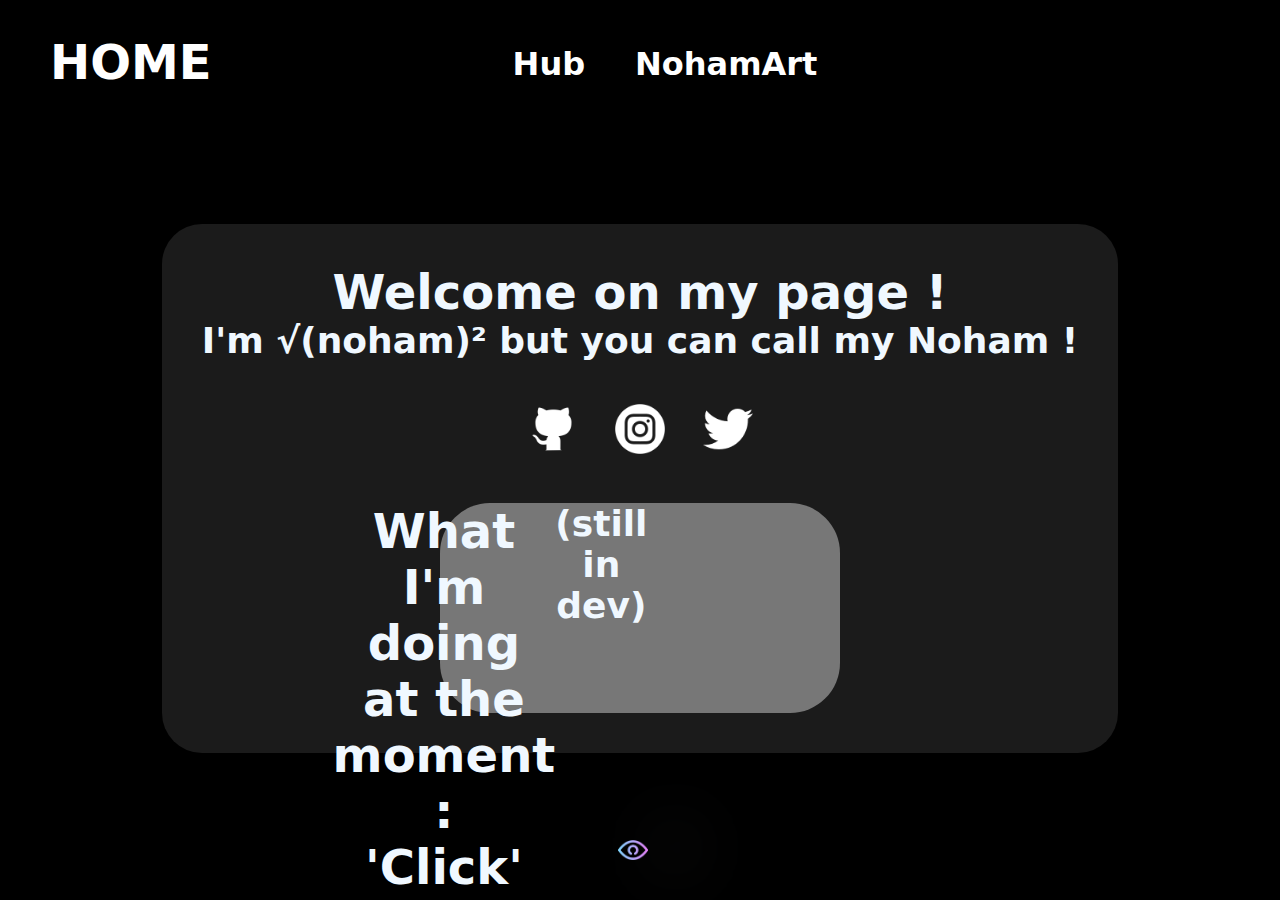
==== commit e847fc25: "discord integration" ====
--- a/index.html
+++ b/index.html
@@ -37,9 +37,21 @@
                     </h2>
                     <br>
                     <div class="icons">
-                        <a href="https://github.com/NohamR" target="_blank"><img class="icon" src="assets/social/github.png" alt="github"></a>
-                        <a href="https://www.instagram.com/no.0ham/" target="_blank"><img class="icon" src="assets/social/insta.png" alt="instagram"></a>
-                        <a href="https://twitter.com/Noo0ham" target="_blank"><img class="icon" src="assets/social/twitter.png" alt="twitter"></a>
+                        <a href="https://github.com/NohamR" target="_blank"><img class="icon"
+                                src="assets/social/github.png" alt="github"></a>
+                        <a href="https://www.instagram.com/no.0ham/" target="_blank"><img class="icon"
+                                src="assets/social/insta.png" alt="instagram"></a>
+                        <a href="https://twitter.com/Noo0ham" target="_blank"><img class="icon"
+                                src="assets/social/twitter.png" alt="twitter"></a>
+                    </div>
+                    <br>
+                    <div class="discord">
+                        <h1 id="texte-activities" onclick="clicktxt()">What I'm doing at the moment : <br>'Click'</h1>
+
+                        <h2 id="stillindev">(still in dev)</h2>
+                        <iframe id="activities"
+                            src="https://lanyard.cnrad.dev/api/746662829834108989?idleMessage=I'm probably not on the cumputer&?theme=light&bg=777777"
+                            frameborder="0"></iframe>
                     </div>
                 </div>
             </div>
@@ -67,4 +79,26 @@
     })
 </script>
 
+<!-- <script>
+    document.getElementById('texte-activities').addEventListener('click', function () {
+        var activities = document.getElementById('activities');
+        if (activities.style.display === 'none') {
+            activities.style.display = 'block';
+        } else {
+            activities.style.display = 'none';
+        }
+    });
+</script> -->
+
+<script>
+    let activities = document.getElementById('activities');
+    let txtactivities = document.getElementById('texte-activities')
+    let stillindev = document.getElementById('stillindev')
+    function clicktxt() {
+        txtactivities.style.display = 'none';
+        stillindev.style.display = 'none';
+        activities.style.display = 'block';
+    }
+</script>
+
 </html>--- a/style.css
+++ b/style.css
@@ -56,14 +56,14 @@
 
     .navbar .logo {
         position: absolute;
-        top: 34px;
+        top: 30px;
         left: 50px;
     }
 
     .navbar .menu-hamburger {
         display: block;
         position: absolute;
-        width: 35px;
+        width: 50px;
         right: 30px;
         top: 40px;
     }
@@ -148,6 +148,29 @@
         margin: 30px;
     }
 
+    .discord {
+        display: block;
+        border-radius: 50px;
+        background-color: #777777;
+        height: 200px;
+        width: 300px;
+        margin-left: auto;
+        margin-right: auto;
+    }
+
+    .discord h1 {
+        padding: 30px;
+    }
+
+    .discord h2 {
+        padding: 5px;
+        font-size: 12px;
+    }
+
+    #activities {
+        display: none;
+    }
+
     .icons {
         justify-content: center;
         display: block;
@@ -177,13 +200,14 @@
         box-shadow: 0px 0px 80px rgba(255, 255, 255, 0.39);
         background-color: rgba(161, 161, 161, 0.116);
     }
+
     .navbar .nav-links ul li a:hover {
         color: rgba(255, 255, 255, 0.842);
     }
 
 
     /* tout */
-    
+
     /* .navbar {
     position: absolute;
     padding: 50px;
@@ -265,7 +289,18 @@
         height: auto;
         margin: 15px;
     }
-    
+
+    .discord {
+        display: flex;
+        justify-content: center;
+        border-radius: 50px;
+        background-color: #777777;
+        height: 210px;
+        width: 400px;
+        margin-left: auto;
+        margin-right: auto;
+    }
+
     .compteur {
         position: absolute;
         bottom: 20px;
@@ -294,5 +329,4 @@
     width: 30px;
     height: 100%;
     margin: 20px;
-}
-
+}